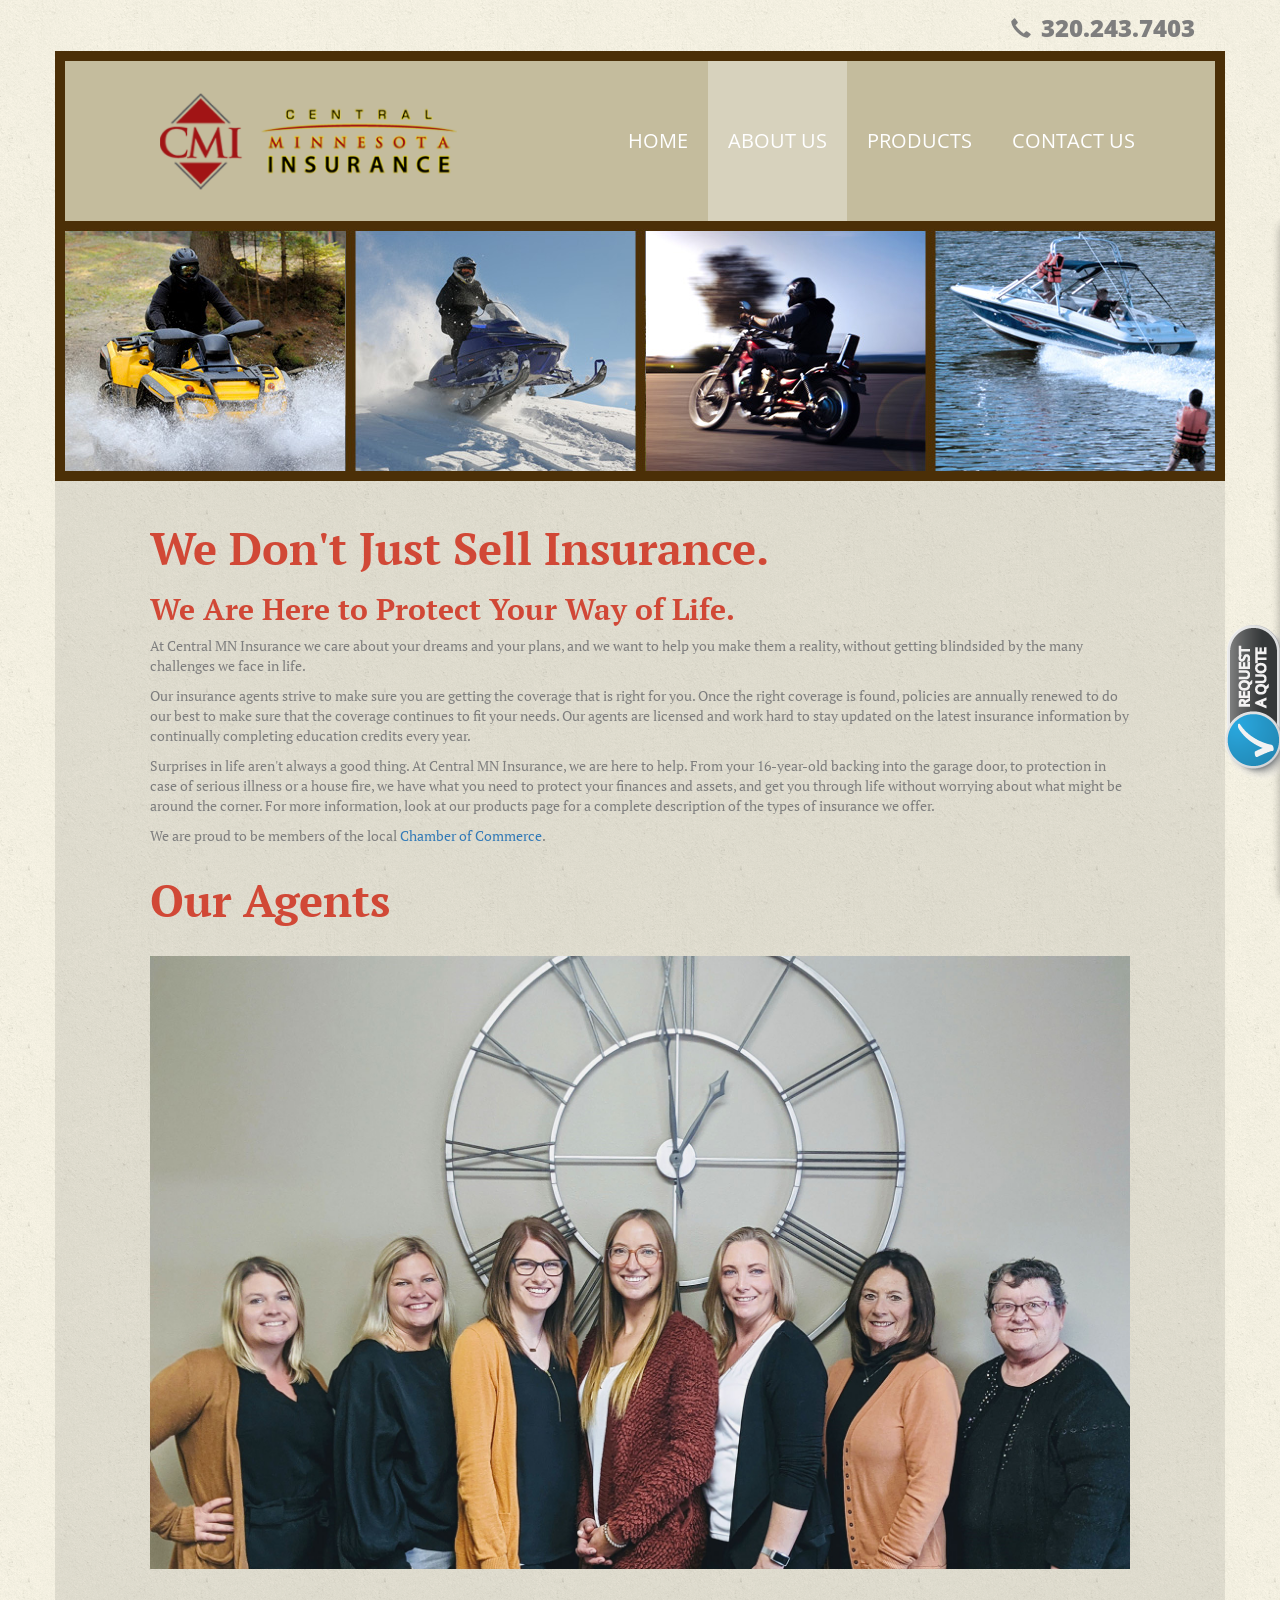
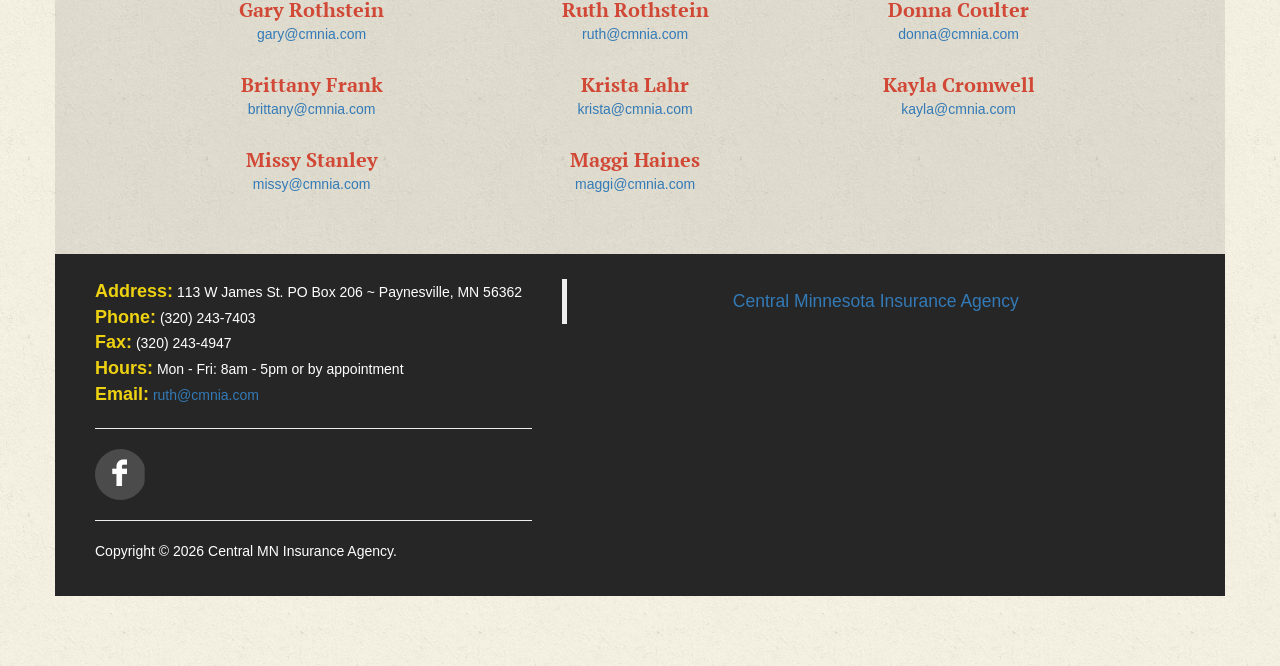
==== public/about_us.html @ 7c4efcff "Recreate four-page CMNIA site with portable assets and replacement forms" ====
<!DOCTYPE html>
<html lang="en">
  <head>
      <!-- Global site tag (gtag.js) - Google Analytics -->




    <meta charset="utf-8">
    <meta http-equiv="X-UA-Compatible" content="IE=edge">
    <meta name="viewport" content="width=device-width, initial-scale=1">
    <!-- The above 3 meta tags *must* come first in the head; any other head content must come *after* these tags -->
    <title>About Central MN Insurance | Meet Our Agents | 320-243-7403 | Paynesville, MN</title>
    <meta name="description" content="Central Minnesota Insurance Agency strives to ensure our customers get the best coverage by continually reviewing policies for changes or additions that might result in a more competitive price.">
	<meta name="keywords" content="Central MN Insurance Agency, Paynesville Insurance Agency, MN Auto Insurance, MN Home Insurance, Farm Crop Insurance, Health Insurance, MN Life insurance, recreational vehicle insurance, MN personal insurance, MN Commercial insurance, worker’s compensation insurance, group health insurance, property insurance, ">

    <!-- Bootstrap -->
    <link href="css/bootstrap.css" rel="stylesheet">

    <!-- HTML5 shim and Respond.js for IE8 support of HTML5 elements and media queries -->
    <!-- WARNING: Respond.js doesn't work if you view the page via file:// -->
    <!--[if lt IE 9]>
      
      
    <![endif]-->
        <!--Email JS -->
	
<!--End of Email JS -->


  <link href="sliding-contact-form/style.css" rel="stylesheet">
<link href="css/migration.css" rel="stylesheet">
<link rel="canonical" href="https://cmnia.com/about_us.html">
<meta property="og:title" content="About Central MN Insurance | Meet Our Agents | 320-243-7403 | Paynesville, MN">
<meta property="og:description" content="Central Minnesota Insurance Agency strives to ensure our customers get the best coverage by continually reviewing policies for changes or additions that might result in a more competitive price.">
<meta property="og:type" content="website">
<meta property="og:url" content="https://cmnia.com/about_us.html">
<meta property="og:image" content="https://cmnia.com/img/hero001.jpg">
<meta name="twitter:card" content="summary_large_image">
</head>
  <body>
  <!--Facebook Feed Script-->
  <div id="fb-root"></div>
		
<!--End Facebook Feed Script-->

 	<div class="container contact-section">
    	<div class="col-md-9"></div>
        <div class="col-lg-12 col-md-12 col-sm-12 col-xs-12 contact" style="text-align:right;">
        	<span class="glyphicon glyphicon-earphone phone" aria-hidden="true"></span><span class="phone-no">320.243.7403</span>
        </div>
    </div>

    <div class="container maintop">
    	<div class="col-lg-5 col-md-5 col-sm-12 col-xs-12 clearfix logo">
        	<a class="navbar-brand" href="index.html"><img src="img/cmi-central-minnesota-insurance.png" width="439" height="141" class="img-responsive" alt="CMI Logo"/></a>
      </div><!--End logo-->
        <div class="col-md-7">
        	<nav class="navbar navbar-default">
          <div class="container-fluid">
            <!-- Brand and toggle get grouped for better mobile display -->
            <div class="navbar-header">
              <button type="button" class="navbar-toggle collapsed" data-toggle="collapse" data-target="#bs-example-navbar-collapse-1" aria-expanded="false"><div style="float:left; width:100%;"><span style="text-align:center;">MENU</span></div>
                <span class="sr-only">Toggle navigation</span>
                <span class="icon-bar"></span>
                <span class="icon-bar"></span>
                <span class="icon-bar"></span>
              </button>

            </div>

            <!-- Collect the nav links, forms, and other content for toggling -->
            <div class="collapse navbar-collapse" id="bs-example-navbar-collapse-1">
              <ul class="nav navbar-nav">
                <li><a href="index.html">Home <span class="sr-only"></span></a></li>
                <li class="active"><a href="about_us.html">About Us</a></li>
                <li><a href="services.html">Products</a></li>
                <li><a href="contact_us.html">Contact Us</a></li>
              </ul>

            </div><!-- /.navbar-collapse -->
          </div><!-- /.container-fluid -->
		</nav>
        </div>

    </div>

    <div class="container hero nogap">
    	<div class="row">
	    	<img src="img/hero-image-002n.jpg" class="img-responsive" alt="Recreation vehicles"/>
        </div>
    </div>

    <div class="container content-main">
    	<div class="row">
       	  <div class="col-lg-12 col-md-12 col-sm-12 col-xs-12">
                <h1>We Don't Just Sell Insurance. </h1>
                <h3>We Are Here to Protect Your Way of Life.</h3>
               	<p>At Central MN Insurance we care about your dreams and your plans, and we want to help you make them a reality, without getting blindsided by the many challenges we face in life.</p>
				<p>Our insurance agents strive to make sure you are getting the coverage that is right for you.  Once the right coverage is found, policies are annually renewed to do our best to make sure that the coverage continues to fit your needs. Our agents are licensed and work hard to stay updated on the latest insurance information by continually completing education credits every year. </p>
				<p>Surprises in life aren't always a good thing. At Central MN Insurance, we are here to help. From your 16-year-old backing into the garage door, to protection in case of serious illness or a house fire, we have what you need to protect your finances and assets, and get you through life without worrying about what might be around the corner. For more information, look at our products page for a complete description of the types of insurance we offer.</p>
				<p>We are proud to be members of the local <a href="http://paynesvillechamber.org/" target="_blank">Chamber of Commerce</a>.</p>
                </div>

                <div  class="col-lg-12 col-md-12 col-sm-12 col-xs-12" style="text-align:center;">
                <h1 style="text-align:left;">Our Agents</h1>
                <br clear="all">
                <img src="img/office-employees.jpg" class="img-responsive" alt="Group of Employees" />
                <p>&nbsp;</p>

                <div style="width:33%; float:left;">
                    <h2>Gary Rothstein</h2>
                    <span class="emailsmall"><a href="mailto:gary@cmnia.com">gary@cmnia.com</a></span>
                </div><!--End Gary-->

                <div style="width:33%; float:left;">
                    <h2>Ruth Rothstein</h2>
                    <span class="emailsmall"><a href="mailto:ruth@cmnia.com">ruth@cmnia.com</a></span>
                </div><!--End Ruth-->

                <div style="width:33%; float:left;">
                    <h2>Donna Coulter</h2>
                    <span class="emailsmall"><a href="mailto:donna@cmnia.com">donna@cmnia.com</a></span>
                </div><!--End Donna-->

                <br clear="all">
                <p>&nbsp;</p>

                <div style="width:33%; float:left;">
                    <h2>Brittany Frank</h2>
                    <span class="emailsmall"><a href="mailto:brittany@cmnia.com">brittany@cmnia.com</a></span>
                </div><!--End Brittany-->

                <div style="width:33%; float:left;">
                    <h2>Krista Lahr</h2>
                    <span class="emailsmall"><a href="mailto:krista@cmnia.com">krista@cmnia.com</a></span>
                </div><!--End Krista-->

                <div style="width:33%; float:left;">
                    <h2>Kayla Cromwell</h2>
                    <span class="emailsmall"><a href="mailto:kayla@cmnia.com">kayla@cmnia.com</a></span>
                </div><!--End Kayla-->

                <br clear="all">
                <p>&nbsp;</p>

                <div style="width:33%; float:left;">
                    <h2>Missy Stanley</h2>
                    <span class="emailsmall"><a href="mailto:missy@cmnia.com">missy@cmnia.com</a></span>
                </div><!--End Missy-->

                <div style="width:33%; float:left;">
                    <h2>Maggi Haines</h2>
                    <span class="emailsmall"><a href="mailto:maggi@cmnia.com">maggi@cmnia.com</a></span>
                </div><!--End Maggi-->


                <p>&nbsp;</p>
            </div>
        </div>
    </div>

    <div class="container content-bottom">
    	<div class="row">
	    	<div class="col-lg-5 col-md-5 col-sm-12 col-xs-12 contact-info">
            	<strong>Address:</strong> 113 W James St. PO Box 206 ~ Paynesville, MN 56362<br/>
                <strong>Phone:</strong> (320) 243-7403<br/>
                <strong>Fax:</strong> (320) 243-4947<br/>
            	<strong>Hours:</strong> Mon - Fri: 8am - 5pm or by appointment<br/>
            	<strong>Email:</strong> <a href="mailto:ruth@cmnia.com">ruth@cmnia.com</a>
                <hr>
                	<div id="social-icon-wrapper" class="clearfix">
                      <a href="https://www.facebook.com/pages/Central-Minnesota-Insurance-Agency/568023489895138?fref=ts" target="_blank" class="social-icon" id="facebook" aria-label="CMNIA on Facebook"></a>
                	</div>
             <hr class="clearfix">
                <p>Copyright &copy; <span data-year>2026</span> Central MN Insurance Agency.</p>
            </div>
             <div class="col-lg-7 col-md-7 col-sm-12 col-xs-12" style="text-align:center;">
            	<div class="fb-page" data-href="https://www.facebook.com/pages/Central-Minnesota-Insurance-Agency/568023489895138?fref=ts" data-width="700" data-height="350" data-small-header="true" data-adapt-container-width="true" data-hide-cover="false" data-show-facepile="false" data-show-posts="true"><div class="fb-xfbml-parse-ignore"><blockquote cite="https://www.facebook.com/pages/Central-Minnesota-Insurance-Agency/568023489895138?fref=ts"><a href="https://www.facebook.com/pages/Central-Minnesota-Insurance-Agency/568023489895138?fref=ts">Central Minnesota Insurance Agency</a></blockquote></div></div><!--End Facebook Feed-->
             </div>
        </div>
    </div>

    <!-- jQuery (necessary for Bootstrap's JavaScript plugins) -->
    
    <!-- Include all compiled plugins (below), or include individual files as needed -->
    

    





  <div class="wrap-embed-contact-form">
	<form class="embed-contact-form" name="quote" method="POST" action="/thank-you.html" data-netlify="true" data-contact-form netlify-honeypot="website">
<input type="hidden" name="form-name" value="quote">
<input type="hidden" name="subject" value="CMNIA website — Quote request">
<p hidden><label>Leave this empty: <input name="website" tabindex="-1" autocomplete="off"></label></p>
		<div class="form-heading">Request a Quote</div>
		<div class="form-sub-heading">Please, fill in the form to get your quote!</div>
		<hr>
		<div class="form-message hide" role="status" aria-live="polite">
			Your message has been sent successfully!
		</div>
		<div class="form-content" id="quote-fields">
			<div class="group">
				<label class="empty" aria-hidden="true"></label>
				<div><input id="quote-name" name="name" aria-label="Your name" required maxlength="120" autocomplete="name" placeholder="Your Name" class="form-control"></div>
			</div>
			<div class="group">
				<label class="empty" aria-hidden="true"></label>
				<div><input type="tel" name="phone" aria-label="Your phone number" required maxlength="40" autocomplete="tel" placeholder="Your Phone Number" class="form-control"></div>
			</div>
            <div class="group">
				<label class="empty" aria-hidden="true"></label>
				<div><input type="email" name="email" aria-label="Your email" maxlength="254" autocomplete="email" placeholder="Your Email" class="form-control"></div>
			</div>
            <div class="group">
				<label for="quote-agent">Our Agents</label>
				<div>
					<select id="quote-agent" name="agent" class="form-control">
						<option value="No Preference">No Preference</option>
                        <option value="Gary Rothstein">Gary Rothstein</option>
						<option value="Ruth Rothstein">Ruth Rothstein</option>
						<option value="Sharelle Burg">Sharelle Burg</option>
                        <option value="Donna Coulter">Donna Coulter</option>
						<option value="Brittany Frank">Brittany Frank</option>
						<option value="Jolene Zachman">Jolene Zachman</option>
					</select>
				</div>
			</div>
			<div class="group">
				<label for="quote-insurance">Insurance type</label>
				<div>
					<select id="quote-insurance" name="insurance-type" class="form-control">
						<option value="Auto Insurance">Auto Insurance</option>
						<option value="Home Insurance">Home Insurance</option>
						<option value="Farm / Crop Insurance">Farm / Crop Insurance</option>
                        <option value="Health, Life or Disability Insurance">Health, Life or Disability Insurance</option>
						<option value="Recreational Vehicle Insurance">Recreational Vehicle Insurance</option>
						<option value="Equipment &amp; Inland Marine Insurance">Equipment &amp; Inland Marine Insurance</option>
						<option value="Renter's Insurance">Renter's Insurance</option>
                        <option value="Umbrella Insurance">Umbrella Insurance</option>
						<option value="Property Insurance">Property Insurance</option>
						<option value="General Liability Insurance">General Liability Insurance</option>
					  <option value="Workers Compensation">Workers Compensation</option>
						<option value="Bonds &amp; Excess">Bonds &amp; Excess</option>
					</select>
				</div>
			</div>
			<div class="group">
				<label class="empty" aria-hidden="true"></label>
				<div><textarea id="quote-message" name="message" aria-label="Your message" maxlength="5000" placeholder="Your Message" class="form-control" rows="5"></textarea></div>
			</div>
			<div class="group">
				<label class="empty"></label>
				<div><button class="btn-submit" type="submit">Send Message</button></div>
			</div>
		</div>
		<a class="btn-show-contact" href="#quote-fields" role="button" aria-label="Request a quote" aria-expanded="false" aria-controls="quote-fields"><img src="sliding-contact-form/img/btn_contact.png" alt="Request a quote"></a>
	</form>
</div>
<script src="js/jquery.min.js"></script>
<script src="js/bootstrap.js"></script>
<script src="js/site.js"></script>
</body>
</html>
---- public/sliding-contact-form/style.css ----
@import url(https://fonts.googleapis.com/css?family=Roboto:400,700);
/* ==========================================================================
   Author's custom styles
   ========================================================================== */
.wrap-embed-contact-form {
  font-family: 'Roboto', sans-serif;
  color: #444;
  font-weight: 400;
  /* Style Form*/
  position: fixed;
  right: -290px;
  bottom: 0px;
  background: white;
  -webkit-box-shadow: 0px 0px 10px 0px rgba(0, 0, 0, 0.3);
  box-shadow: 0px 0px 10px 0px rgba(0, 0, 0, 0.3);
  border-radius: 10px;
  padding: 15px;
  width: 290px;
  -webkit-transition: all 0.2s ease;
  transition: all 0.2s ease;
}
.wrap-embed-contact-form hr {
  border: none;
  border-bottom: 1px solid #f1f1f1;
  margin: 20px 0 15px 0;
}
.wrap-embed-contact-form div.ul-select-wrap {
  min-height: 34px;
  display: block;
  width: 100%;
  height: 34px;
  padding: 6px 12px;
  font-size: 14px;
  line-height: 1.428571429;
  color: #555555;
  background-color: #ffffff;
  background-image: none;
  border: 1px solid #cccccc;
  border-radius: 1px;
  -webkit-box-shadow: inset 0 1px 1px rgba(0, 0, 0, 0.075);
  box-shadow: inset 0 1px 1px rgba(0, 0, 0, 0.075);
  -webkit-transition: border-color ease-in-out .15s, box-shadow ease-in-out .15s;
  transition: border-color ease-in-out .15s, box-shadow ease-in-out .15s;
  font-family: 'Roboto', sans-serif;
  padding-top: 3px;
  padding-bottom: 3px;
  height: auto;
}
.wrap-embed-contact-form div.ul-select-wrap:focus {
  border-color: #66afe9;
  outline: 0;
  -webkit-box-shadow: inset 0 1px 1px rgba(0,0,0,.075), 0 0 8px rgba(102, 175, 233, 0.6);
  box-shadow: inset 0 1px 1px rgba(0,0,0,.075), 0 0 8px rgba(102, 175, 233, 0.6);
}
.wrap-embed-contact-form div.ul-select-wrap::-moz-placeholder {
  color: #999999;
  opacity: 1;
}
.wrap-embed-contact-form div.ul-select-wrap:-ms-input-placeholder {
  color: #999999;
}
.wrap-embed-contact-form div.ul-select-wrap::-webkit-input-placeholder {
  color: #999999;
}
.wrap-embed-contact-form div.ul-select-wrap[disabled],
.wrap-embed-contact-form div.ul-select-wrap[readonly],
fieldset[disabled] .wrap-embed-contact-form div.ul-select-wrap {
  cursor: not-allowed;
  background-color: #eeeeee;
  opacity: 1;
}
textarea.wrap-embed-contact-form div.ul-select-wrap {
  height: auto;
}
.wrap-embed-contact-form div.ul-select-wrap .tag {
  display: inline-block;
  margin: 0 2px;
  padding: 3px 24px 3px 5px;
  font-size: 13px;
  cursor: pointer;
  border-top-right-radius: 5px;
  border-top-left-radius: 5px;
  border-bottom-right-radius: 5px;
  border-bottom-left-radius: 5px;
  background: #F1F1F1;
  position: relative;
  margin-bottom: 3px;
  margin-top: 3px;
}
.wrap-embed-contact-form div.ul-select-wrap .tag:after {
  content: '';
  width: 8px;
  height: 8px;
  background: url('[data-uri]') right 50% no-repeat;
  margin-right: 7px;
  margin-top: 8px;
  position: absolute;
  top: 0px;
  right: 0px;
}
.wrap-embed-contact-form div.ul-select-wrap.tag-block .tag {
  display: block;
}
.wrap-embed-contact-form div.ul-dropdown-wrap {
  min-height: 34px;
  display: block;
  width: 100%;
  height: 34px;
  padding: 6px 12px;
  font-size: 14px;
  line-height: 1.428571429;
  color: #555555;
  background-color: #ffffff;
  background-image: none;
  border: 1px solid #cccccc;
  border-radius: 1px;
  -webkit-box-shadow: inset 0 1px 1px rgba(0, 0, 0, 0.075);
  box-shadow: inset 0 1px 1px rgba(0, 0, 0, 0.075);
  -webkit-transition: border-color ease-in-out .15s, box-shadow ease-in-out .15s;
  transition: border-color ease-in-out .15s, box-shadow ease-in-out .15s;
  font-family: 'Roboto', sans-serif;
  height: auto;
  display: inline-block;
  position: relative;
  padding-right: 30px;
  cursor: pointer;
  text-align: left;
}
.wrap-embed-contact-form div.ul-dropdown-wrap:focus {
  border-color: #66afe9;
  outline: 0;
  -webkit-box-shadow: inset 0 1px 1px rgba(0,0,0,.075), 0 0 8px rgba(102, 175, 233, 0.6);
  box-shadow: inset 0 1px 1px rgba(0,0,0,.075), 0 0 8px rgba(102, 175, 233, 0.6);
}
.wrap-embed-contact-form div.ul-dropdown-wrap::-moz-placeholder {
  color: #999999;
  opacity: 1;
}
.wrap-embed-contact-form div.ul-dropdown-wrap:-ms-input-placeholder {
  color: #999999;
}
.wrap-embed-contact-form div.ul-dropdown-wrap::-webkit-input-placeholder {
  color: #999999;
}
.wrap-embed-contact-form div.ul-dropdown-wrap[disabled],
.wrap-embed-contact-form div.ul-dropdown-wrap[readonly],
fieldset[disabled] .wrap-embed-contact-form div.ul-dropdown-wrap {
  cursor: not-allowed;
  background-color: #eeeeee;
  opacity: 1;
}
textarea.wrap-embed-contact-form div.ul-dropdown-wrap {
  height: auto;
}
.wrap-embed-contact-form div.ul-dropdown-wrap:after {
  content: '';
  position: absolute;
  right: 10px;
  top: 14px;
  width: 0;
  height: 0;
  display: inline-block;
  vertical-align: middle;
  border-color: white;
  border-width: 5px;
  border-style: solid;
  border-color: #CBCAC8;
  border-left-color: transparent;
  border-right-color: transparent;
  border-bottom-style: none;
}
.wrap-embed-contact-form div.ul-dropdown-wrap:after.up {
  border-left-color: transparent;
  border-right-color: transparent;
  border-top-style: none;
}
.wrap-embed-contact-form div.ul-dropdown-wrap:after.down {
  border-left-color: transparent;
  border-right-color: transparent;
  border-bottom-style: none;
}
.wrap-embed-contact-form div.ul-dropdown-wrap:after.right {
  border-top-color: transparent;
  border-bottom-color: transparent;
  border-right-style: none;
}
.wrap-embed-contact-form div.ul-dropdown-wrap:after.left {
  border-top-color: transparent;
  border-bottom-color: transparent;
  border-left-style: none;
}
.wrap-embed-contact-form div.ul-dropdown-wrap .tag {
  text-overflow: ellipsis;
  white-space: nowrap;
  overflow: hidden;
  display: block;
  cursor: pointer;
  border-right: 1px solid #cccccc;
  padding-right: 5px;
}
.wrap-embed-contact-form ul.ul-select {
  list-style: none;
  padding: 0;
  margin: 0;
  background: white;
  -webkit-box-shadow: 0 6px 12px rgba(0, 0, 0, 0.176);
  box-shadow: 0 6px 12px rgba(0, 0, 0, 0.176);
  border-top-right-radius: 3px;
  border-top-left-radius: 3px;
  border-bottom-right-radius: 3px;
  border-bottom-left-radius: 3px;
  border: 1px solid #cccccc;
}
.wrap-embed-contact-form ul.ul-select li {
  display: block;
  cursor: pointer;
  padding: 5px 10px;
  margin: 1px 0;
}
.wrap-embed-contact-form ul.ul-select li:hover {
  background: #f1f1f1;
}
.wrap-embed-contact-form ul.ul-select li.select {
  background: #f1f1f1;
}
.wrap-embed-contact-form ul.ul-select li.selected {
  font-weight: bold;
}
.wrap-embed-contact-form div.ul-dropdown-wrap.time-picker {
  margin-top: 10px;
  width: 48%;
  margin-left: 4%;
  font-size: 12px;
  min-height: 30px;
}
.wrap-embed-contact-form * {
  -webkit-box-sizing: border-box;
  -moz-box-sizing: border-box;
  box-sizing: border-box;
}
.wrap-embed-contact-form *:before,
.wrap-embed-contact-form *:after {
  -webkit-box-sizing: border-box;
  -moz-box-sizing: border-box;
  box-sizing: border-box;
}
.wrap-embed-contact-form.show-widget {
  right: 0px;
}
.wrap-embed-contact-form .form-heading {
  font-size: 27px;
  margin-bottom: 10px;
  text-transform: uppercase;
  font-weight: 700;
  color: #d51d1d;
}
.wrap-embed-contact-form .form-sub-heading {
  color: #999;
  font-size: 14px;
}
.wrap-embed-contact-form .form-message {
  text-align: center;
  color: #E54040;
  font-size: 14px;
  margin-bottom: 10px;
}
.wrap-embed-contact-form form {
  position: relative;
}
.wrap-embed-contact-form .group {
  margin-left: -15px;
  margin-right: -15px;
  -webkit-transition: all ease .2s;
  transition: all ease .2s;
  padding: 10px 0;
}
.wrap-embed-contact-form .group:before,
.wrap-embed-contact-form .group:after {
  content: " ";
  display: table;
}
.wrap-embed-contact-form .group:after {
  clear: both;
}
.wrap-embed-contact-form .group > label {
  padding-left: 15px;
  padding-bottom: 10px;
  color: #555555;
  font-size: 16px;
  font-weight: 700;
  display: block;
}
.wrap-embed-contact-form .group > label.empty {
  display: block;
  height: 1px;
  padding: 0;
  margin: 0;
}
.wrap-embed-contact-form .group > div {
  padding: 0 15px;
}
.wrap-embed-contact-form .group > div.addon-right {
  position: relative;
  padding-right: 50px;
}
.wrap-embed-contact-form .group > div.addon-right > i {
  position: absolute;
  right: 25px;
  top: 9px;
  z-index: 999;
  color: #555555;
}
.wrap-embed-contact-form .group > div .error-message {
  font-size: 12px;
  color: red;
  padding: 5px;
}
.wrap-embed-contact-form .group.active {
  background: #F6F6F6;
  border-left-color: #1465BA;
  -webkit-box-shadow: inset 0px 0px 3px rgba(0, 0, 0, 0.03);
  box-shadow: inset 0px 0px 3px rgba(0, 0, 0, 0.03);
}
.wrap-embed-contact-form button[type=submit] {
  padding: 10px 20px;
  font-size: 14px;
  line-height: 20px;
  border-radius: 5px;
  color: #ffffff;
  background-color: #61b4eb;
  border-color: #61b4eb;
  border: none;
  display: block;
  width: 100%;
  text-transform: uppercase;
  font-family: 'Roboto', sans-serif;
  font-weight: 700;
  font-size: 16px;
  cursor:pointer;
}
.wrap-embed-contact-form button[type=submit]:hover,
.wrap-embed-contact-form button[type=submit]:focus,
.wrap-embed-contact-form button[type=submit]:active,
.wrap-embed-contact-form button[type=submit].active,
.open .dropdown-toggle.wrap-embed-contact-form button[type=submit] {
  color: #ffffff;
  background-color: #61b4eb;
  border-color: #0da2d3;
}
.wrap-embed-contact-form button[type=submit]:active,
.wrap-embed-contact-form button[type=submit].active,
.open .dropdown-toggle.wrap-embed-contact-form button[type=submit] {
  background-image: none;
}
.wrap-embed-contact-form button[type=submit].disabled,
.wrap-embed-contact-form button[type=submit][disabled],
fieldset[disabled] .wrap-embed-contact-form button[type=submit],
.wrap-embed-contact-form button[type=submit].disabled:hover,
.wrap-embed-contact-form button[type=submit][disabled]:hover,
fieldset[disabled] .wrap-embed-contact-form button[type=submit]:hover,
.wrap-embed-contact-form button[type=submit].disabled:focus,
.wrap-embed-contact-form button[type=submit][disabled]:focus,
fieldset[disabled] .wrap-embed-contact-form button[type=submit]:focus,
.wrap-embed-contact-form button[type=submit].disabled:active,
.wrap-embed-contact-form button[type=submit][disabled]:active,
fieldset[disabled] .wrap-embed-contact-form button[type=submit]:active,
.wrap-embed-contact-form button[type=submit].disabled.active,
.wrap-embed-contact-form button[type=submit][disabled].active,
fieldset[disabled] .wrap-embed-contact-form button[type=submit].active {
  background-color: #61b4eb;
  border-color: #61b4eb;
}
.wrap-embed-contact-form button[type=submit] .badge {
  color: #61b4eb;
  background-color: #ffffff;
}
.wrap-embed-contact-form button[type=submit][disabled],
.wrap-embed-contact-form button[type=submit][disabled]:hover {
  background: #097294;
}
.wrap-embed-contact-form a.btn-show-contact {
  display: inline-block;
  text-decoration: none;
  position: absolute;
  top: 70%;
  left: -77px;
  margin-top: -86px;
}
.wrap-embed-contact-form .form-control {
  display: block;
  width: 100%;
  height: 34px;
  padding: 6px 12px;
  font-size: 14px;
  line-height: 1.428571429;
  color: #555555;
  background-color: #ffffff;
  background-image: none;
  border: 1px solid #cccccc;
  border-radius: 1px;
  -webkit-box-shadow: inset 0 1px 1px rgba(0, 0, 0, 0.075);
  box-shadow: inset 0 1px 1px rgba(0, 0, 0, 0.075);
  -webkit-transition: border-color ease-in-out .15s, box-shadow ease-in-out .15s;
  transition: border-color ease-in-out .15s, box-shadow ease-in-out .15s;
  font-family: 'Roboto', sans-serif;
}
.wrap-embed-contact-form .form-control:focus {
  border-color: #66afe9;
  outline: 0;
  -webkit-box-shadow: inset 0 1px 1px rgba(0,0,0,.075), 0 0 8px rgba(102, 175, 233, 0.6);
  box-shadow: inset 0 1px 1px rgba(0,0,0,.075), 0 0 8px rgba(102, 175, 233, 0.6);
}
.wrap-embed-contact-form .form-control::-moz-placeholder {
  color: #999999;
  opacity: 1;
}
.wrap-embed-contact-form .form-control:-ms-input-placeholder {
  color: #999999;
}
.wrap-embed-contact-form .form-control::-webkit-input-placeholder {
  color: #999999;
}
.wrap-embed-contact-form .form-control[disabled],
.wrap-embed-contact-form .form-control[readonly],
fieldset[disabled] .wrap-embed-contact-form .form-control {
  cursor: not-allowed;
  background-color: #eeeeee;
  opacity: 1;
}
textarea.wrap-embed-contact-form .form-control {
  height: auto;
}
.wrap-embed-contact-form textarea.form-control {
  height: auto;
}
.wrap-embed-contact-form .hide {
  display: none !important;
}
.wrap-embed-contact-form .show {
  display: block !important;
}
.wrap-embed-contact-form .one-line {
  text-overflow: ellipsis;
  white-space: nowrap;
  overflow: hidden;
}
.wrap-embed-contact-form .arrow-up {
  border-left-color: transparent;
  border-right-color: transparent;
  border-top-style: none;
}
.wrap-embed-contact-form .arrow-down {
  border-left-color: transparent;
  border-right-color: transparent;
  border-bottom-style: none;
}
.wrap-embed-contact-form .arrow-right {
  border-top-color: transparent;
  border-bottom-color: transparent;
  border-right-style: none;
}
.wrap-embed-contact-form .arrow-left {
  border-top-color: transparent;
  border-bottom-color: transparent;
  border-left-style: none;
}
.wrap-embed-contact-form .arrow {
  width: 0;
  height: 0;
  display: inline-block;
  vertical-align: middle;
  border-color: white;
  border-width: 5px;
  border-style: solid;
}
.wrap-embed-contact-form .arrow.up {
  border-left-color: transparent;
  border-right-color: transparent;
  border-top-style: none;
}
.wrap-embed-contact-form .arrow.down {
  border-left-color: transparent;
  border-right-color: transparent;
  border-bottom-style: none;
}
.wrap-embed-contact-form .arrow.right {
  border-top-color: transparent;
  border-bottom-color: transparent;
  border-right-style: none;
}
.wrap-embed-contact-form .arrow.left {
  border-top-color: transparent;
  border-bottom-color: transparent;
  border-left-style: none;
}
---- public/css/migration.css ----
/* Preserve the original design while keeping the quote panel usable on small screens. */
.wrap-embed-contact-form { z-index: 1050; }
.wrap-embed-contact-form .form-content { max-height: calc(100dvh - 150px); overflow-y: auto; }
.wrap-embed-contact-form:not(.show-widget) .embed-contact-form > :not(.btn-show-contact) { visibility: hidden; }
.wrap-embed-contact-form.show-widget { right: 0; }
.form-status { margin-top: 12px; }
.form-status.error { color: #a12622; }
#contact_form label { font-weight: normal; }
.wrap-embed-contact-form .form-message { margin: 10px 0; }
@media (max-width: 360px) {
  .wrap-embed-contact-form { width: 270px; right: -270px; }
}
@media (prefers-reduced-motion: reduce) {
  .wrap-embed-contact-form { transition: none; }
}
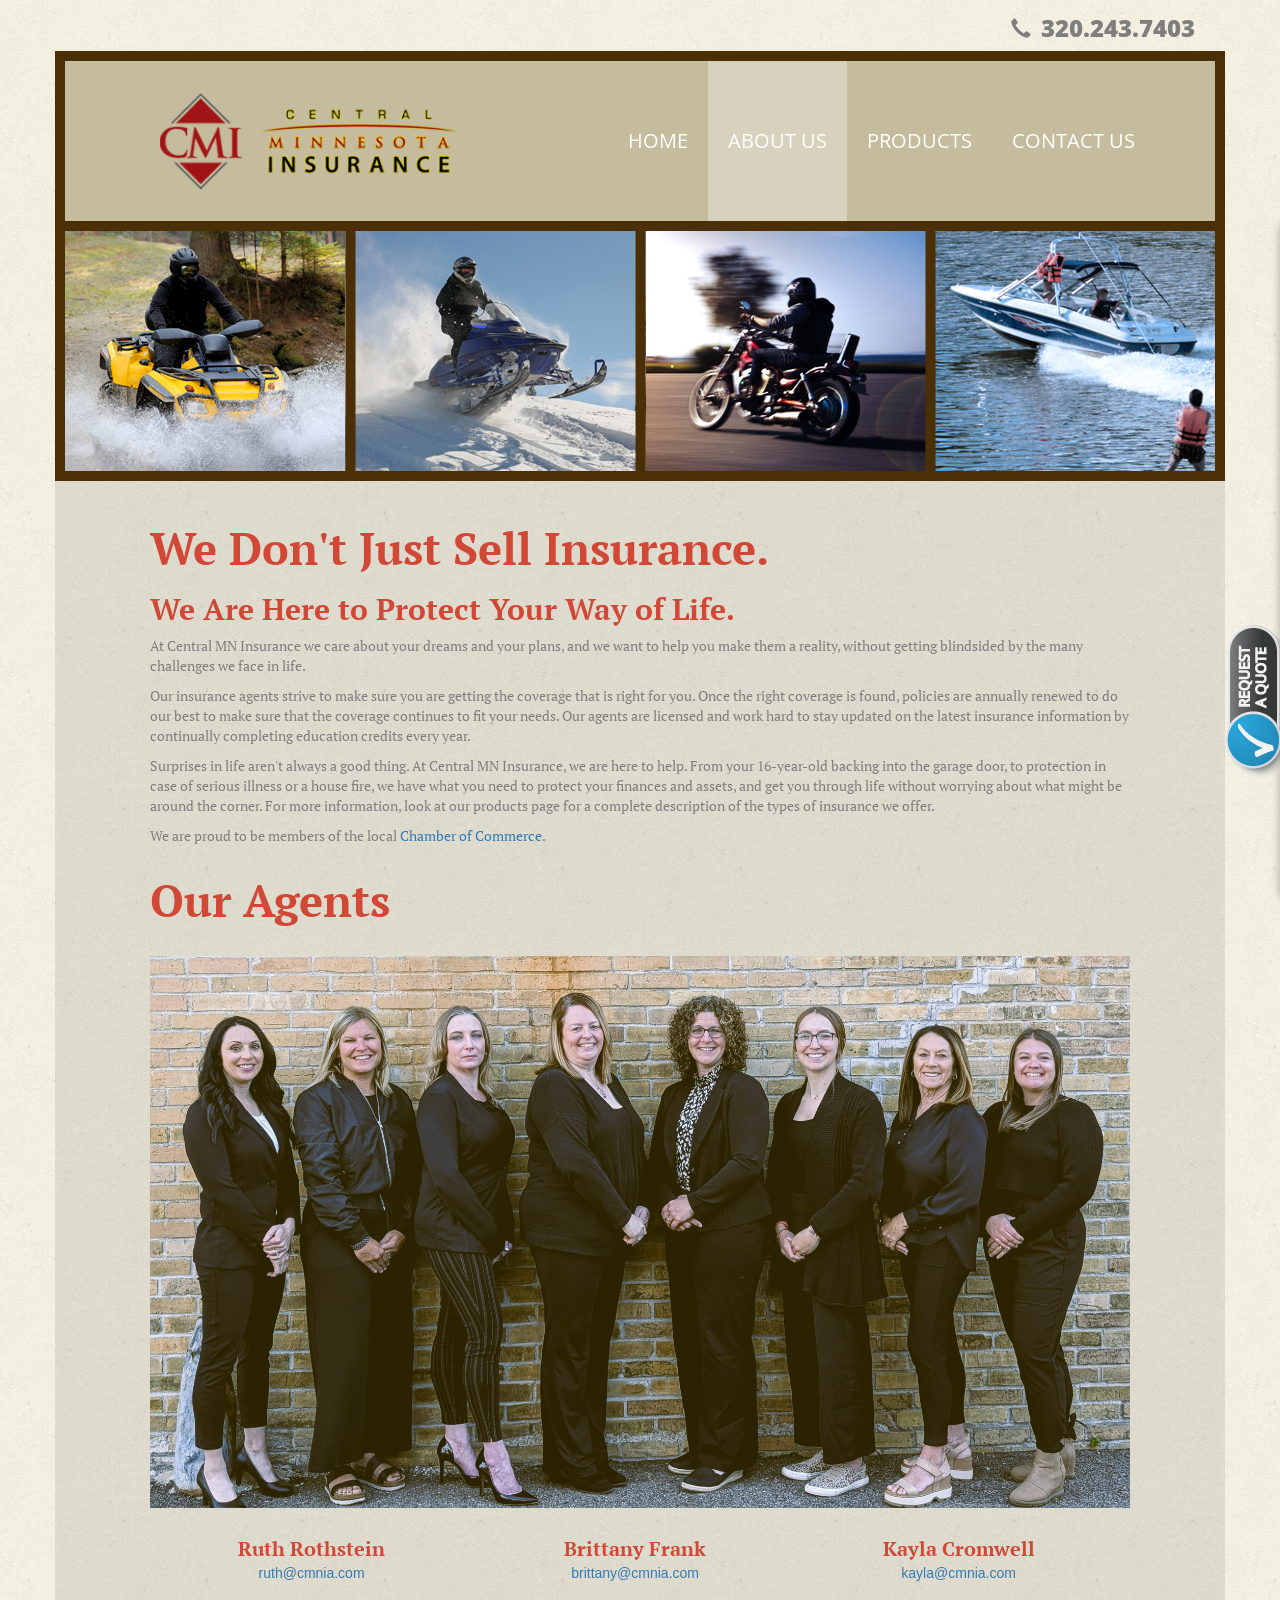
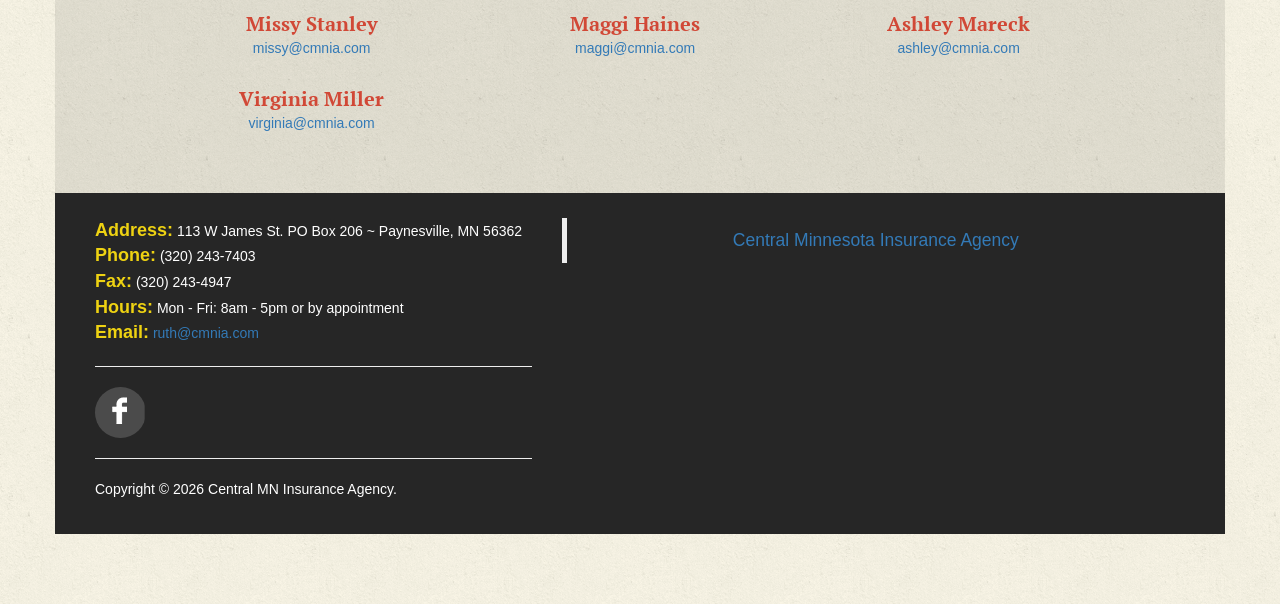
==== commit 172000f7: "Update team photo and current agency contacts" ====
--- a/public/about_us.html
+++ b/public/about_us.html
@@ -41,6 +41,7 @@
   <body>
   <!--Facebook Feed Script-->
   <div id="fb-root"></div>
+  <script async defer id="facebook-jssdk" src="https://connect.facebook.net/en_US/sdk.js#xfbml=1&amp;version=v2.4"></script>
 		
 <!--End Facebook Feed Script-->
 
@@ -105,13 +106,8 @@
                 <div  class="col-lg-12 col-md-12 col-sm-12 col-xs-12" style="text-align:center;">
                 <h1 style="text-align:left;">Our Agents</h1>
                 <br clear="all">
-                <img src="img/office-employees.jpg" class="img-responsive" alt="Group of Employees" />
-                <p>&nbsp;</p>
-
-                <div style="width:33%; float:left;">
-                    <h2>Gary Rothstein</h2>
-                    <span class="emailsmall"><a href="mailto:gary@cmnia.com">gary@cmnia.com</a></span>
-                </div><!--End Gary-->
+                <img src="img/office-2025.jpg" class="img-responsive" alt="Central Minnesota Insurance Agency team, 2025" />
+                <p>&nbsp;</p>
 
                 <div style="width:33%; float:left;">
                     <h2>Ruth Rothstein</h2>
@@ -119,24 +115,11 @@
                 </div><!--End Ruth-->
 
                 <div style="width:33%; float:left;">
-                    <h2>Donna Coulter</h2>
-                    <span class="emailsmall"><a href="mailto:donna@cmnia.com">donna@cmnia.com</a></span>
-                </div><!--End Donna-->
-
-                <br clear="all">
-                <p>&nbsp;</p>
-
-                <div style="width:33%; float:left;">
                     <h2>Brittany Frank</h2>
                     <span class="emailsmall"><a href="mailto:brittany@cmnia.com">brittany@cmnia.com</a></span>
                 </div><!--End Brittany-->
 
                 <div style="width:33%; float:left;">
-                    <h2>Krista Lahr</h2>
-                    <span class="emailsmall"><a href="mailto:krista@cmnia.com">krista@cmnia.com</a></span>
-                </div><!--End Krista-->
-
-                <div style="width:33%; float:left;">
                     <h2>Kayla Cromwell</h2>
                     <span class="emailsmall"><a href="mailto:kayla@cmnia.com">kayla@cmnia.com</a></span>
                 </div><!--End Kayla-->
@@ -153,6 +136,19 @@
                     <h2>Maggi Haines</h2>
                     <span class="emailsmall"><a href="mailto:maggi@cmnia.com">maggi@cmnia.com</a></span>
                 </div><!--End Maggi-->
+
+                <div style="width:33%; float:left;">
+                    <h2>Ashley Mareck</h2>
+                    <span class="emailsmall"><a href="mailto:ashley@cmnia.com">ashley@cmnia.com</a></span>
+                </div><!--End Ashley-->
+
+                <br clear="all">
+                <p>&nbsp;</p>
+
+                <div style="width:33%; float:left;">
+                    <h2>Virginia Miller</h2>
+                    <span class="emailsmall"><a href="mailto:virginia@cmnia.com">virginia@cmnia.com</a></span>
+                </div><!--End Virginia-->
 
 
                 <p>&nbsp;</p>
@@ -220,13 +216,13 @@
 				<label for="quote-agent">Our Agents</label>
 				<div>
 					<select id="quote-agent" name="agent" class="form-control">
-						<option value="No Preference">No Preference</option>
-                        <option value="Gary Rothstein">Gary Rothstein</option>
-						<option value="Ruth Rothstein">Ruth Rothstein</option>
-						<option value="Sharelle Burg">Sharelle Burg</option>
-                        <option value="Donna Coulter">Donna Coulter</option>
-						<option value="Brittany Frank">Brittany Frank</option>
-						<option value="Jolene Zachman">Jolene Zachman</option>
+                        <option value="No Preference">No Preference</option>
+                        <option value="Ruth Rothstein">Ruth Rothstein</option>
+                        <option value="Brittany Frank">Brittany Frank</option>
+                        <option value="Maggi Haines">Maggi Haines</option>
+                        <option value="Missy Stanley">Missy Stanley</option>
+                        <option value="Ashley Mareck">Ashley Mareck</option>
+                        <option value="Virginia Miller">Virginia Miller</option>
 					</select>
 				</div>
 			</div>
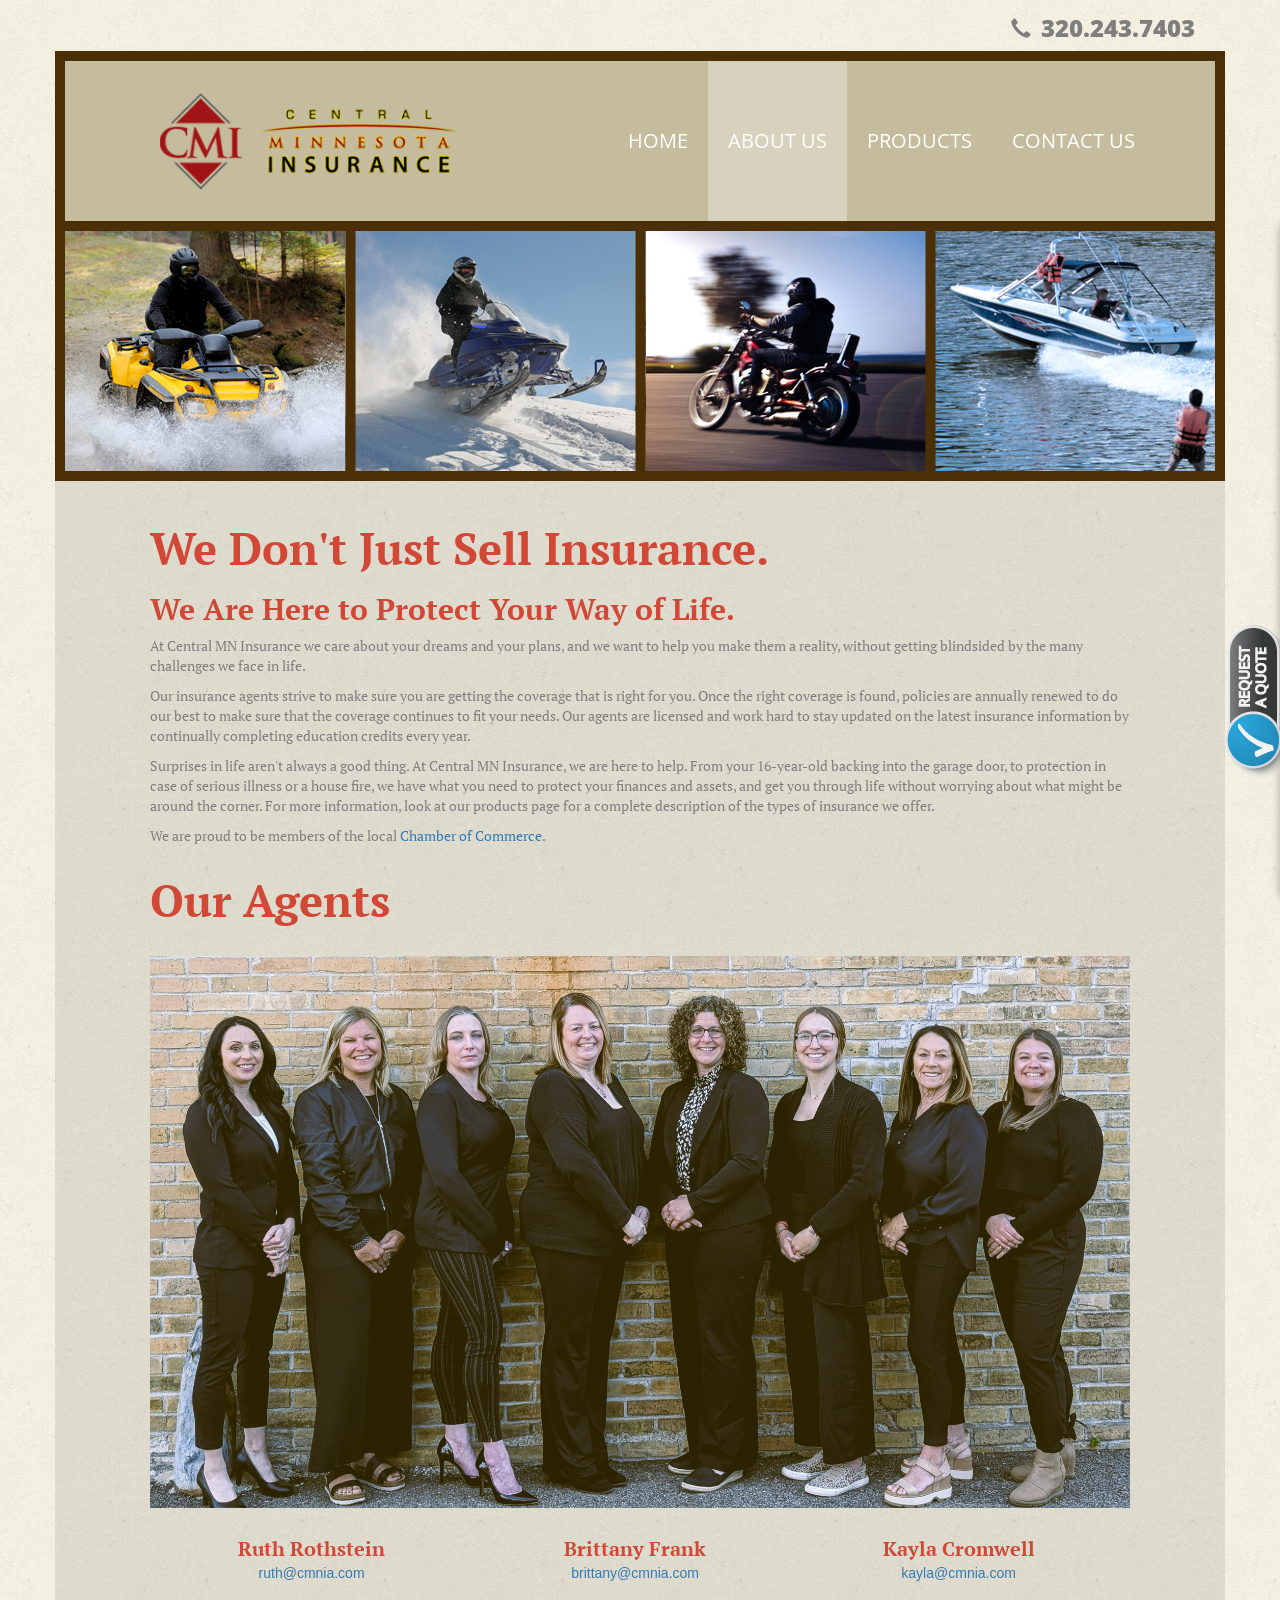
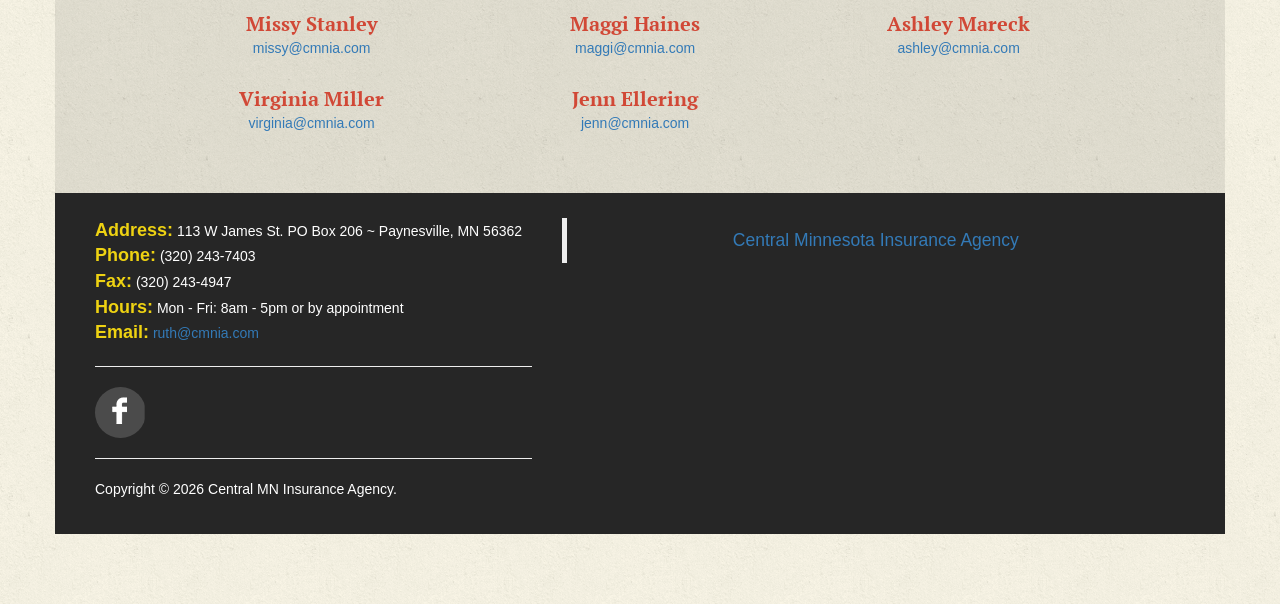
==== commit d5d856c3: "Add Jenn Ellering to agency roster and quote options" ====
--- a/public/about_us.html
+++ b/public/about_us.html
@@ -149,6 +149,11 @@
                     <h2>Virginia Miller</h2>
                     <span class="emailsmall"><a href="mailto:virginia@cmnia.com">virginia@cmnia.com</a></span>
                 </div><!--End Virginia-->
+
+                <div style="width:33%; float:left;">
+                    <h2>Jenn Ellering</h2>
+                    <span class="emailsmall"><a href="mailto:jenn@cmnia.com">jenn@cmnia.com</a></span>
+                </div><!--End Jenn-->
 
 
                 <p>&nbsp;</p>
@@ -223,6 +228,7 @@
                         <option value="Missy Stanley">Missy Stanley</option>
                         <option value="Ashley Mareck">Ashley Mareck</option>
                         <option value="Virginia Miller">Virginia Miller</option>
+                        <option value="Jenn Ellering">Jenn Ellering</option>
 					</select>
 				</div>
 			</div>
--- a/public/css/migration.css
+++ b/public/css/migration.css
@@ -3,6 +3,8 @@
 .wrap-embed-contact-form .form-content { max-height: calc(100dvh - 150px); overflow-y: auto; }
 .wrap-embed-contact-form:not(.show-widget) .embed-contact-form > :not(.btn-show-contact) { visibility: hidden; }
 .wrap-embed-contact-form.show-widget { right: 0; }
+/* Keep keyboard focus visible without outlining the image's empty space on click. */
+.wrap-embed-contact-form .btn-show-contact:focus:not(:focus-visible) { outline: none; }
 .form-status { margin-top: 12px; }
 .form-status.error { color: #a12622; }
 #contact_form label { font-weight: normal; }
